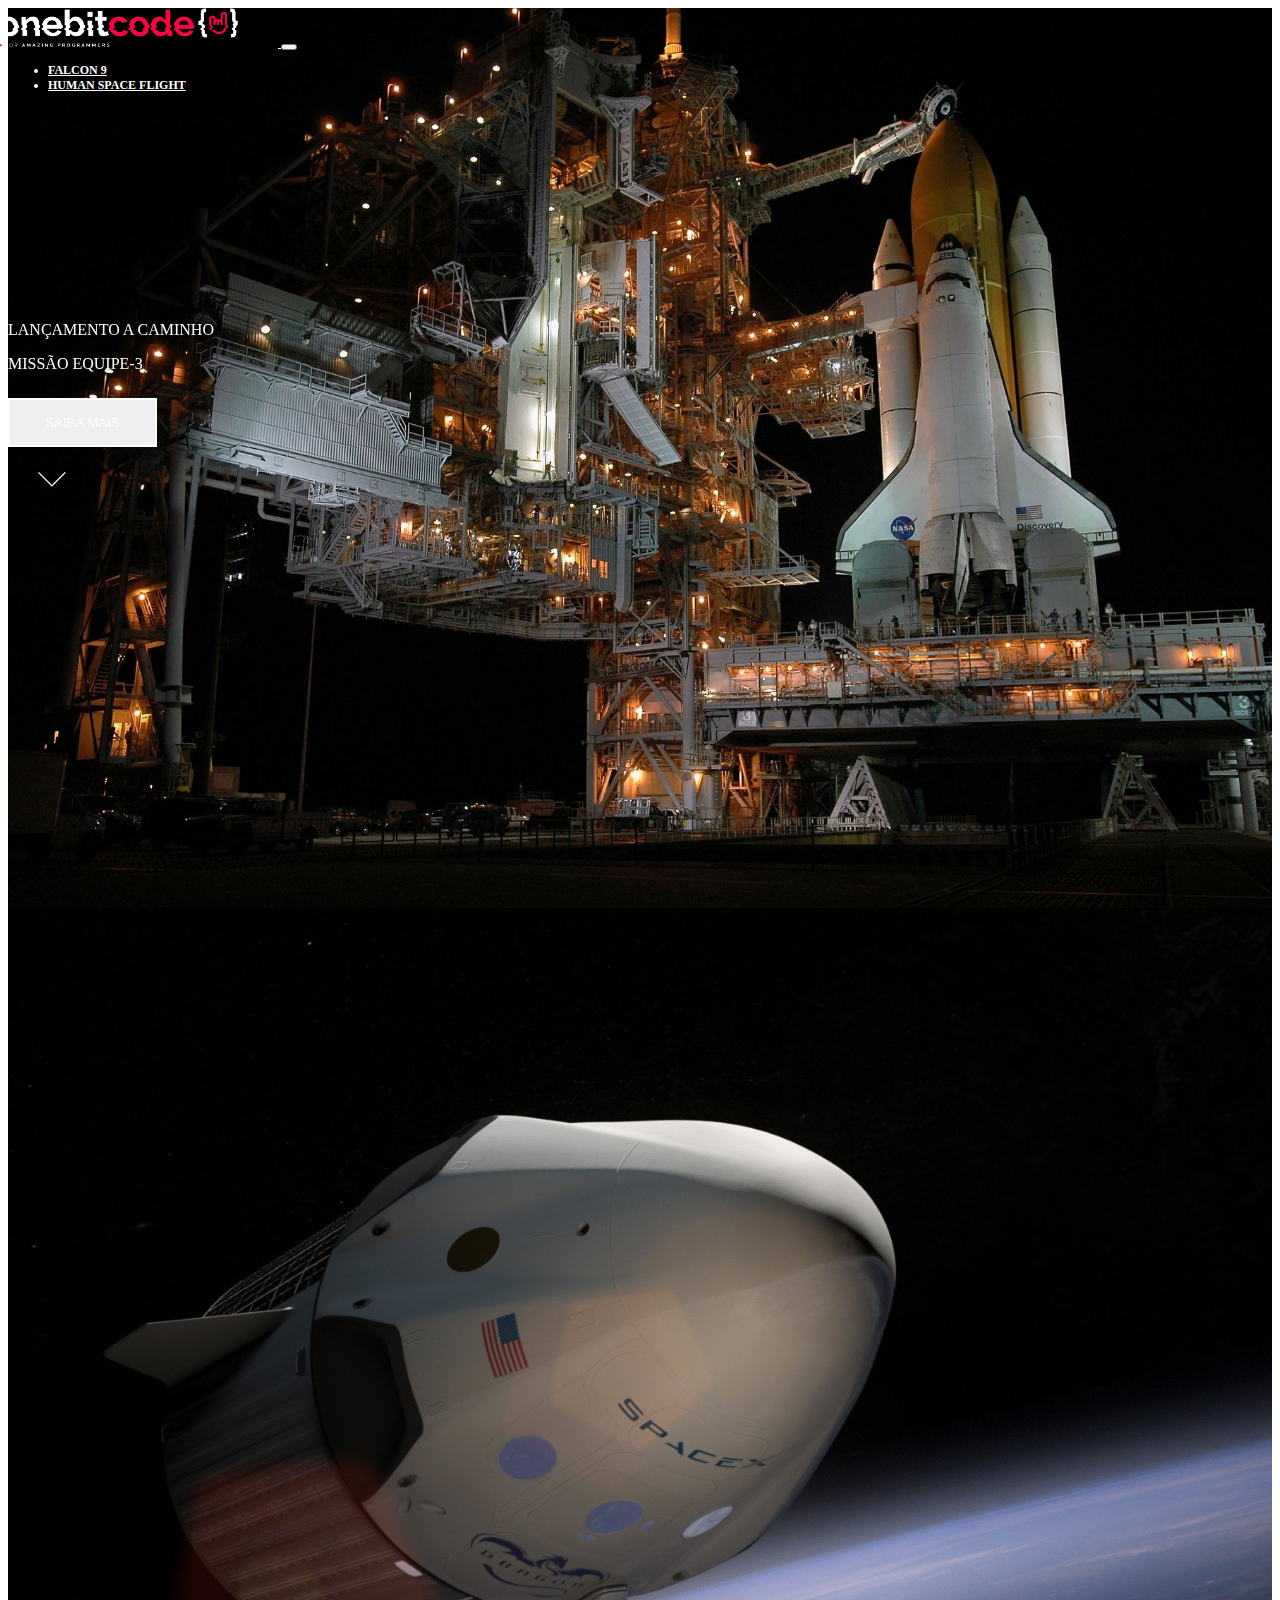
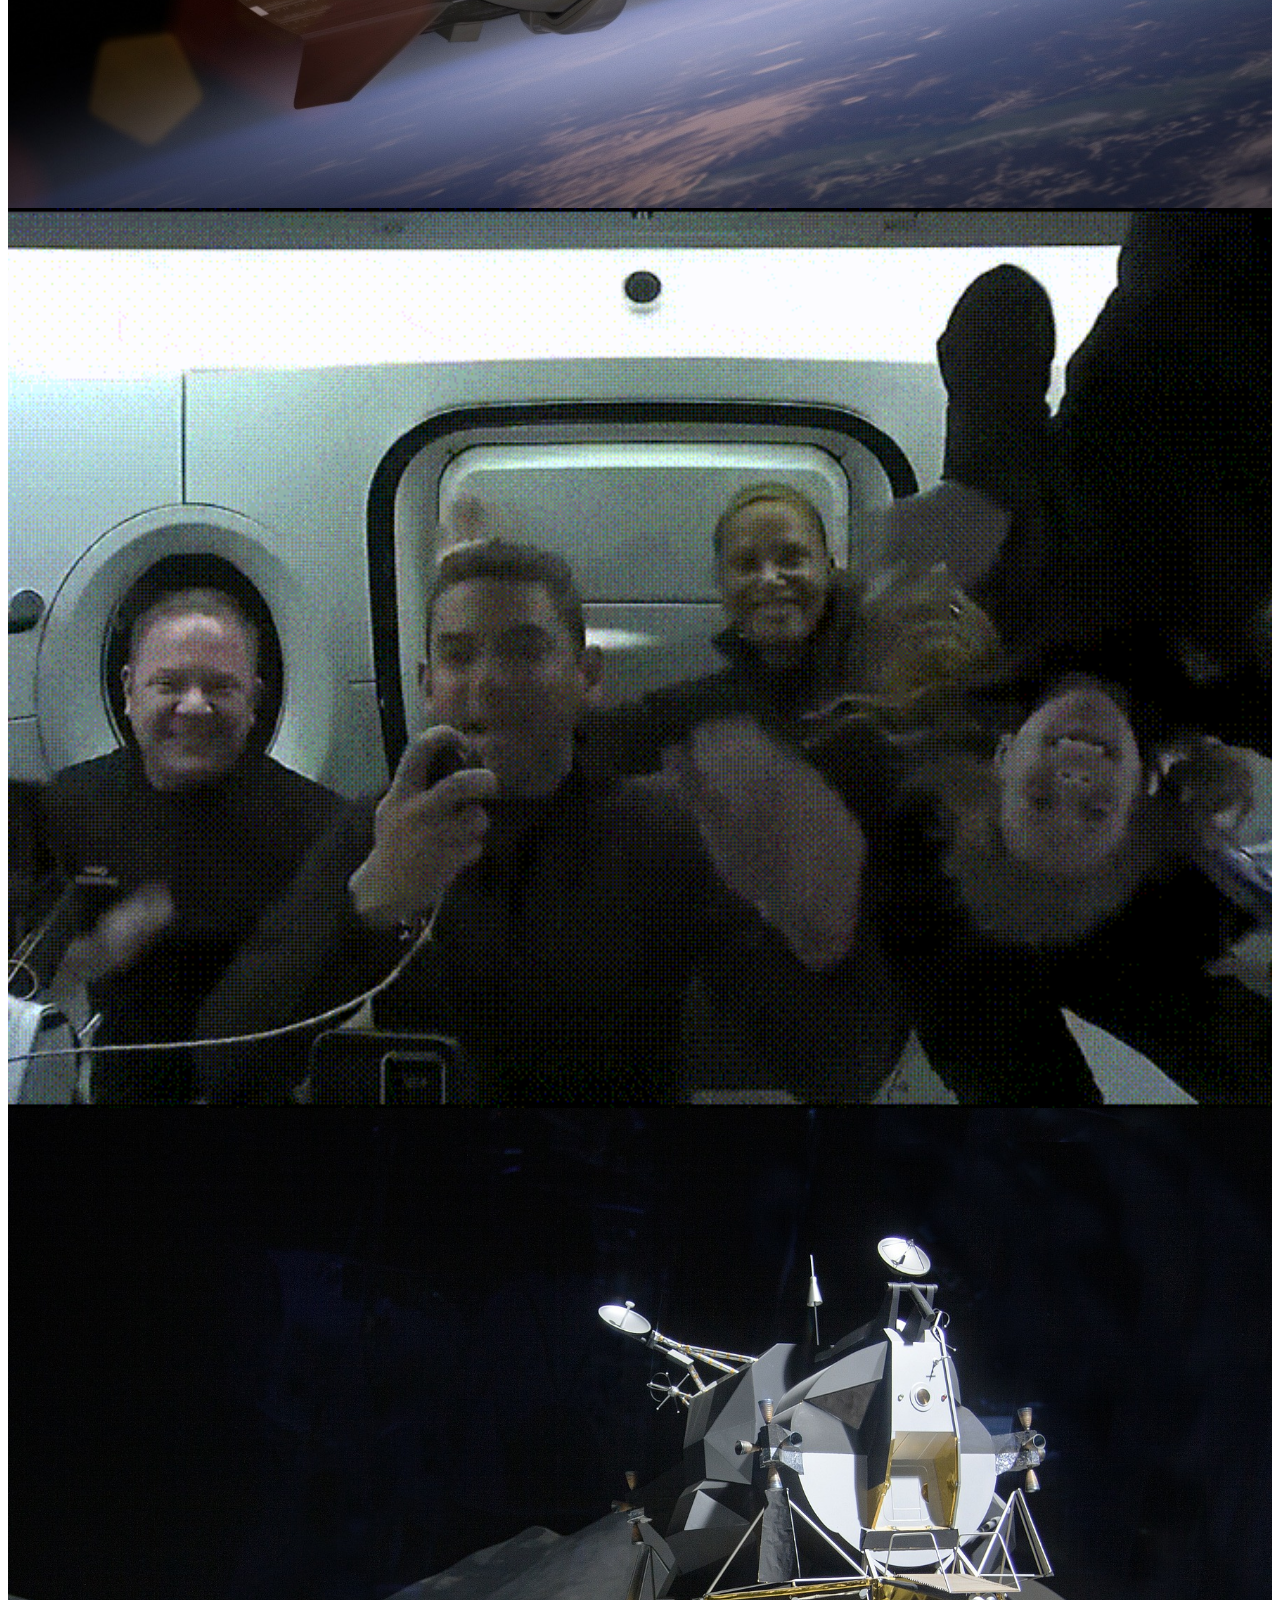
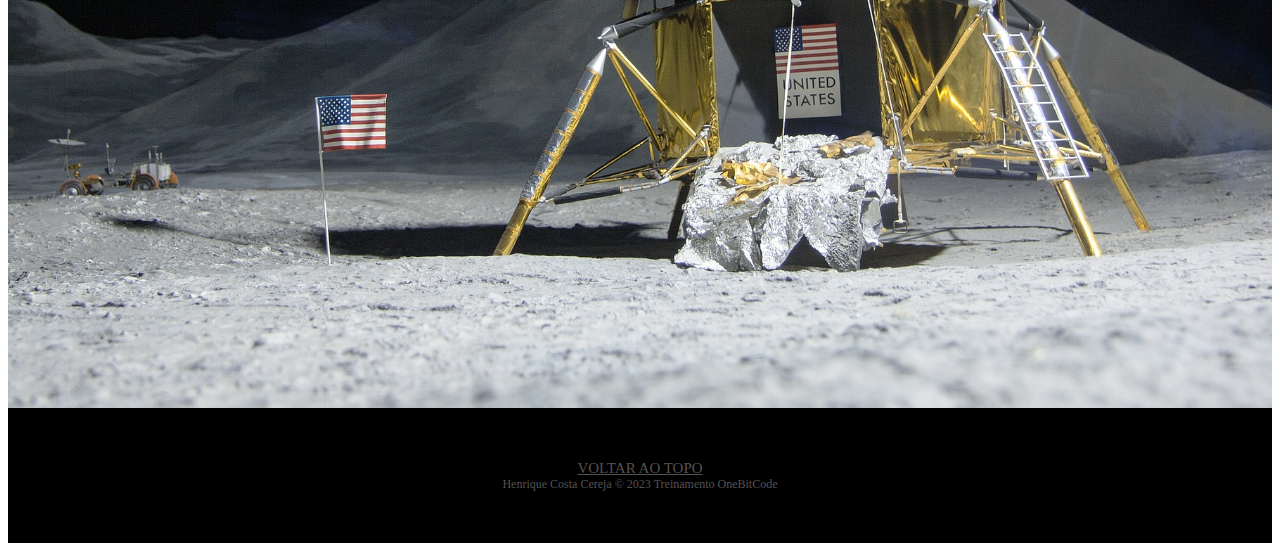
==== index.html @ 21c0ea2c "Subindo arquivos do projeto" ====
<!DOCTYPE html>
<html lang="pt-br">
  <head>
    <meta charset="UTF-8" />
    <meta http-equiv="X-UA-Compatible" content="IE=edge" />
    <meta name="viewport" content="width=device-width, initial-scale=1.0" />
    <title>One Bit X</title>

    <!-- Bootstrap -->
    <link
      href="https://cdn.jsdelivr.net/npm/bootstrap@5.1.3/dist/css/bootstrap.min.css"
      rel="stylesheet"
      integrity="sha384-1BmE4kWBq78iYhFldvKuhfTAU6auU8tT94WrHftjDbrCEXSU1oBoqyl2QvZ6jIW3"
      crossorigin="anonymous"
    />
    <!-- AOS -->
    <link rel="stylesheet" href="https://unpkg.com/aos@next/dist/aos.css" />
    <!-- Favicon -->
    <link rel="shortcut icon" href="./imgs/favicon.png" type="image/x-icon" />
    <!-- CSS -->
    <link rel="stylesheet" href="./css/style.css" />
  </head>

  <body>
    <div class="container-fluid container00 container01" id="topo">
      <!-- Navbar -->
      <div class="container">
        <header class="header">
          <nav class="navbar navbar-expand-lg navbar-dark bg-transparent pt-4">
            <div class="container-fluid">
              <a href="/index.html">
                <img
                  src="./imgs/logo-obc-2021-darkbg.png"
                  alt="LogoOBX"
                  class="logoPc img-fluid"
                />
              </a>
              <button
                class="navbar-toggler"
                type="button"
                data-bs-toggle="collapse"
                data-bs-target="#navbarNav"
                aria-controls="navbarNav"
                aria-expanded="false"
                aria-label="Toggle navigation"
              >
                <span class="navbar-toggler-icon"></span>
              </button>
              <div class="collapse navbar-collapse" id="navbarNav">
                <ul class="navbar-nav">
                  <li class="nav-item">
                    <a
                      class="nav-link active"
                      aria-current="page"
                      href="/pages/falcon9.html"
                      id="navItem"
                      >FALCON 9</a
                    >
                  </li>
                  <li class="nav-item">
                    <a
                      class="nav-link active"
                      href="/pages/humanSpace.html"
                      id="navItem"
                      >HUMAN SPACE FLIGHT</a
                    >
                  </li>
                </ul>
              </div>
            </div>
          </nav>
        </header>
      </div>
      <!-- Corpo -->
      <div
        class="container titlePadding"
        data-aos="fade-up"
        data-aos-duration="1500"
      >
        <p class="h5" id="launchComing">LANÇAMENTO A CAMINHO</p>
        <p class="h1 mediumTitle">MISSÃO EQUIPE-3</p>
        <button class="btn btn-outline-light mt-5" id="button">
          SAIBA MAIS
        </button>
        <div class="container text-center">
          <img src="./imgs/home/arrowDown.gif" alt="seta" class="arrowDown" />
        </div>
      </div>
    </div>

    <div class="container-fluid container00 container02">
      <div
        class="container titlePadding"
        data-aos="fade-right"
        data-aos-duration="1500"
      >
        <p class="h5">MISSÃO CONCLUÍDA</p>
        <p class="h1 shortTitle">MISSÃO EQUIPE-2 RETORNOU PARA A TERRA</p>
        <button class="btn btn-outline-light mt-5" id="button">
          SAIBA MAIS
        </button>
      </div>
    </div>

    <div class="container-fluid container00 container03">
      <div
        class="container titlePadding"
        data-aos="fade-down"
        data-aos-duration="1500"
      >
        <p class="h5">MISSÃO CONCLUÍDA</p>
        <p class="h1 shortTitle">DRAGON RETORNOU PARA A TERRA</p>
        <button class="btn btn-outline-light mt-5" id="button">
          SAIBA MAIS
        </button>
      </div>
    </div>

    <div class="container-fluid container00 container04">
      <div
        class="container titlePadding"
        data-aos="fade-down-right"
        data-aos-duration="1500"
      >
        <p class="h1 mediumTitle">STARSHIP POUSA ASTRONAUTAS DA NASA NA LUA</p>
        <button class="btn btn-outline-light mt-5" id="button">
          SAIBA MAIS
        </button>
      </div>
    </div>

    <!-- Footer -->
    <footer class="container-fluid footer">
      <a class="mb-3 copyright" href="#topo">VOLTAR AO TOPO</a>
      <div>
        <span class="me-4 copyright"> Henrique Costa Cereja &copy; 2023 </span>
        <span class="me-4 copyright"> Treinamento OneBitCode </span>
      </div>
    </footer>

    <!-- Bootstrap -->
    <script
      src="https://cdn.jsdelivr.net/npm/bootstrap@5.1.3/dist/js/bootstrap.bundle.min.js"
      integrity="sha384-ka7Sk0Gln4gmtz2MlQnikT1wXgYsOg+OMhuP+IlRH9sENBO0LRn5q+8nbTov4+1p"
      crossorigin="anonymous"
    ></script>
    <!-- AOS -->
    <script src="https://unpkg.com/aos@next/dist/aos.js"></script>
    <script>
      AOS.init();
    </script>
  </body>
</html>
---- css/style.css ----
@import url("https://fonts.googleapis.com/css2?family=Rubik:wght@400;500&display=swap");
* {
  color: white;
}

.header {
  font-size: 12px;
  font-weight: bold;
}
.header #navItem:hover {
  color: #b9b9b9;
}

.container00 {
  min-height: 100vh;
  background-size: cover;
  background-repeat: no-repeat;
  background-position: center;
}

.arrowDown {
  display: inline-block;
  width: 90px;
  margin-top: 5px;
}

.logoPc {
  width: 240px;
  margin-left: -10px;
  margin-right: 40px;
}

#button {
  padding: 15px 35px;
  border: 2px solid white;
}

.footer {
  background-color: black;
  height: 15vh;
  font-size: 12px;
  font-weight: 500;
  display: flex;
  flex-direction: column;
  align-items: center;
  justify-content: center;
}
.footer .copyright {
  color: #555252;
}
.footer a {
  font-size: 15px;
}
.footer a:hover {
  color: #b9b9b9;
}

@media (max-width: 450px) {
  .downloadDesc button {
    margin: 10px 0px;
  }
}
@media (max-width: 405px) {
  .logoPc {
    width: 180px;
    margin-top: 15px;
  }
  .footer {
    font-size: 10px;
  }
}
@media (max-width: 350px) {
  .logoPc {
    width: 150px;
    margin-top: 15px;
  }
}
.container00.container01 {
  background-image: url(../../imgs/home/01.jpg);
}
.container00.container02 {
  background-image: url(../../imgs/home/03.jpg);
}
.container00.container03 {
  background-image: url(../../imgs/home/02.gif);
}
.container00.container04 {
  background-image: url(../../imgs/home/04.jpg);
}

.titlePadding {
  padding-top: 200px;
}

.shortTitle {
  width: 550px;
  margin-bottom: 25px;
}

.mediumTitle {
  width: 650px;
  margin-bottom: 25px;
}

@media (max-width: 750px) {
  .titlePadding {
    padding-top: 120px;
  }
  .shortTitle,
  .mediumTitle {
    width: auto;
    font-size: 50px;
  }
}
@media (max-width: 380px) {
  .shortTitle,
  .mediumTitle {
    width: auto;
    font-size: 40px;
  }
}
.container00.container05 {
  background-image: url(../../imgs/falcon9/01.jpg);
}
.container00.container06 {
  background-image: url(../../imgs/falcon9/02.jpg);
}
.container00.carrossel01 {
  background-image: url(../../imgs/falcon9/03.jpg);
}
.container00.carrossel02 {
  background-image: url(../../imgs/falcon9/04.jpg);
}
.container00.carrossel03 {
  background-image: url(../../imgs/falcon9/05.jpg);
}
.container00.carrossel04 {
  background-image: url(../../imgs/falcon9/06.jpg);
}
.container00.carrossel05 {
  background-image: url(../../imgs/falcon9/07.jpg);
}
.container00.container07 {
  background-image: url(../../imgs/falcon9/08.jpg);
}

.titleFalcon9 {
  font-size: 90px;
  font-family: "Rubik", sans-serif;
}

.titleContent {
  display: flex;
  flex-direction: column;
  height: 80vh;
  justify-content: center;
}

.numbers {
  background-color: black;
  height: 40vh;
  display: flex;
  flex-direction: column;
  justify-content: center;
}
.numbers .titleNumb {
  font-size: 90px;
}
.numbers .subTitleNumb {
  font-size: 20px;
}

.falcon9Desc {
  font-size: 22px;
  width: 640px;
  line-height: 50px;
}

.containerFalcon9Desc {
  display: grid;
  height: 90vh;
  align-items: center;
  justify-content: left;
}

#overViewPosition {
  width: 500px;
  margin-left: 13%;
  padding-top: 15%;
}

.carrosselSlide img {
  height: 100vh;
}

.carousselText {
  background-color: rgba(0, 0, 0, 0.5);
}

.downloadDesc {
  background-color: black;
  height: 85vh;
  padding-top: 240px;
}
.downloadDesc button {
  border: 2px solid white;
  margin-right: 10px;
}

.bgDarkened {
  background-color: rgba(0, 0, 0, 0.5);
}

@media (max-width: 768px) {
  .numbers .titleNumb {
    font-size: 80px;
  }
  .numbers .subTitleNumb {
    font-size: 18px;
  }
  #overViewPosition {
    padding-top: 35%;
  }
  .falcon9Desc {
    font-size: 22px;
    width: auto;
    line-height: 50px;
  }
}
@media (max-width: 585px) {
  .numbers {
    height: 60vh;
  }
  .numbers .titleNumb {
    font-size: 50px;
  }
  #overViewPosition {
    width: auto;
    margin-left: auto;
  }
}
@media (max-width: 376px) {
  .titleFalcon9 {
    font-size: 50px;
  }
  .subTitleFalcon9 {
    font-size: 16px;
  }
  .falcon9Desc {
    font-size: 18px;
  }
}
.container00.container08 {
  background-image: url(../../imgs/humanFlight/01.jpg);
}
.container00.container09 {
  background-image: url(../../imgs/humanFlight/02.jpg);
}
.container00.container10 {
  background-image: url(../../imgs/humanFlight/03.jpg);
}
.container00.container11 {
  background-image: url(../../imgs/humanFlight/04.jpg);
}
.container00.container12 {
  background-image: url(../../imgs/humanFlight/05.jpg);
}

.container08Content {
  height: 90vh;
  display: flex;
  flex-direction: column;
  justify-content: center;
  align-items: center;
}
.container08Content .titleHuman {
  font-size: 120px;
}
.container08Content .subTitleHuman {
  margin-top: 20px;
  margin-bottom: 50px;
  font-size: 30px;
  font-weight: 300;
}

.earthDesc {
  background-color: black;
  height: 25vh;
  display: flex;
  align-items: center;
  justify-content: center;
}
.earthDesc .textEarthDesc {
  color: #d8d8d8;
  font-weight: 400;
  font-size: 20px;
  width: 800px;
}

.containerRightContent {
  margin-left: 55%;
  padding-top: 15%;
}

.containerLeftContent {
  margin-left: 5%;
  padding-top: 15%;
}

.titleSection {
  font-size: 60px;
  font-weight: bold;
}

.subTitle {
  font-weight: 300;
  margin-bottom: 40px;
}

@media (max-width: 770px) {
  .container08Content .titleHuman {
    font-size: 90px;
  }
  .container08Content img {
    width: 150px;
  }
  .containerRightContent {
    margin-left: 15%;
  }
  .containerLeftContent {
    margin-left: 15%;
  }
  .earthDesc .textEarthDesc {
    font-size: 16px;
    width: auto;
  }
}
@media (max-width: 610px) {
  .container08Content .titleHuman {
    font-size: 60px;
  }
  .container08Content .subTitleHuman {
    font-size: 24px;
  }
  .containerRightContent {
    margin-left: 5%;
  }
  .containerLeftContent {
    margin-left: 5%;
  }
  .titleSection {
    font-size: 50px;
  }
}
@media (max-width: 380px) {
  .container08Content .titleHuman {
    font-size: 40px;
  }
  .container08Content img {
    width: 100px;
  }
}

/*# sourceMappingURL=style.css.map */
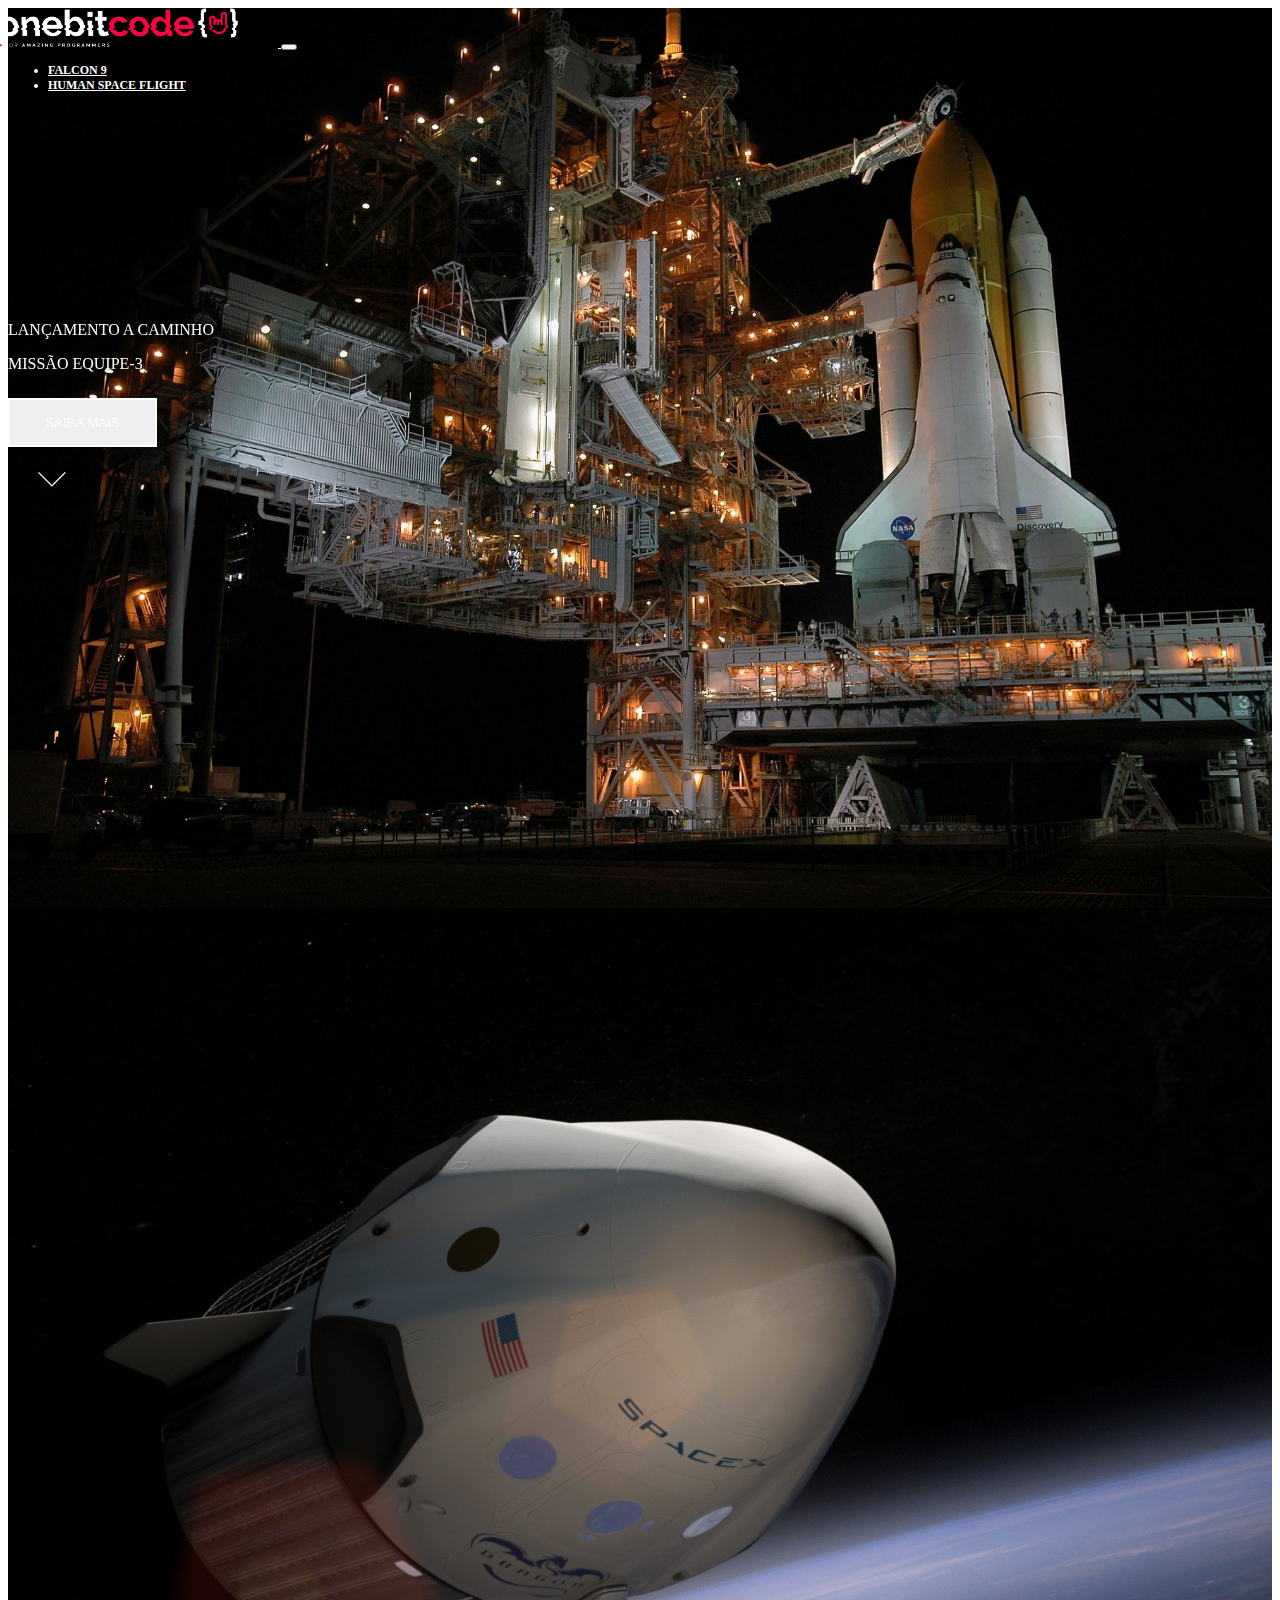
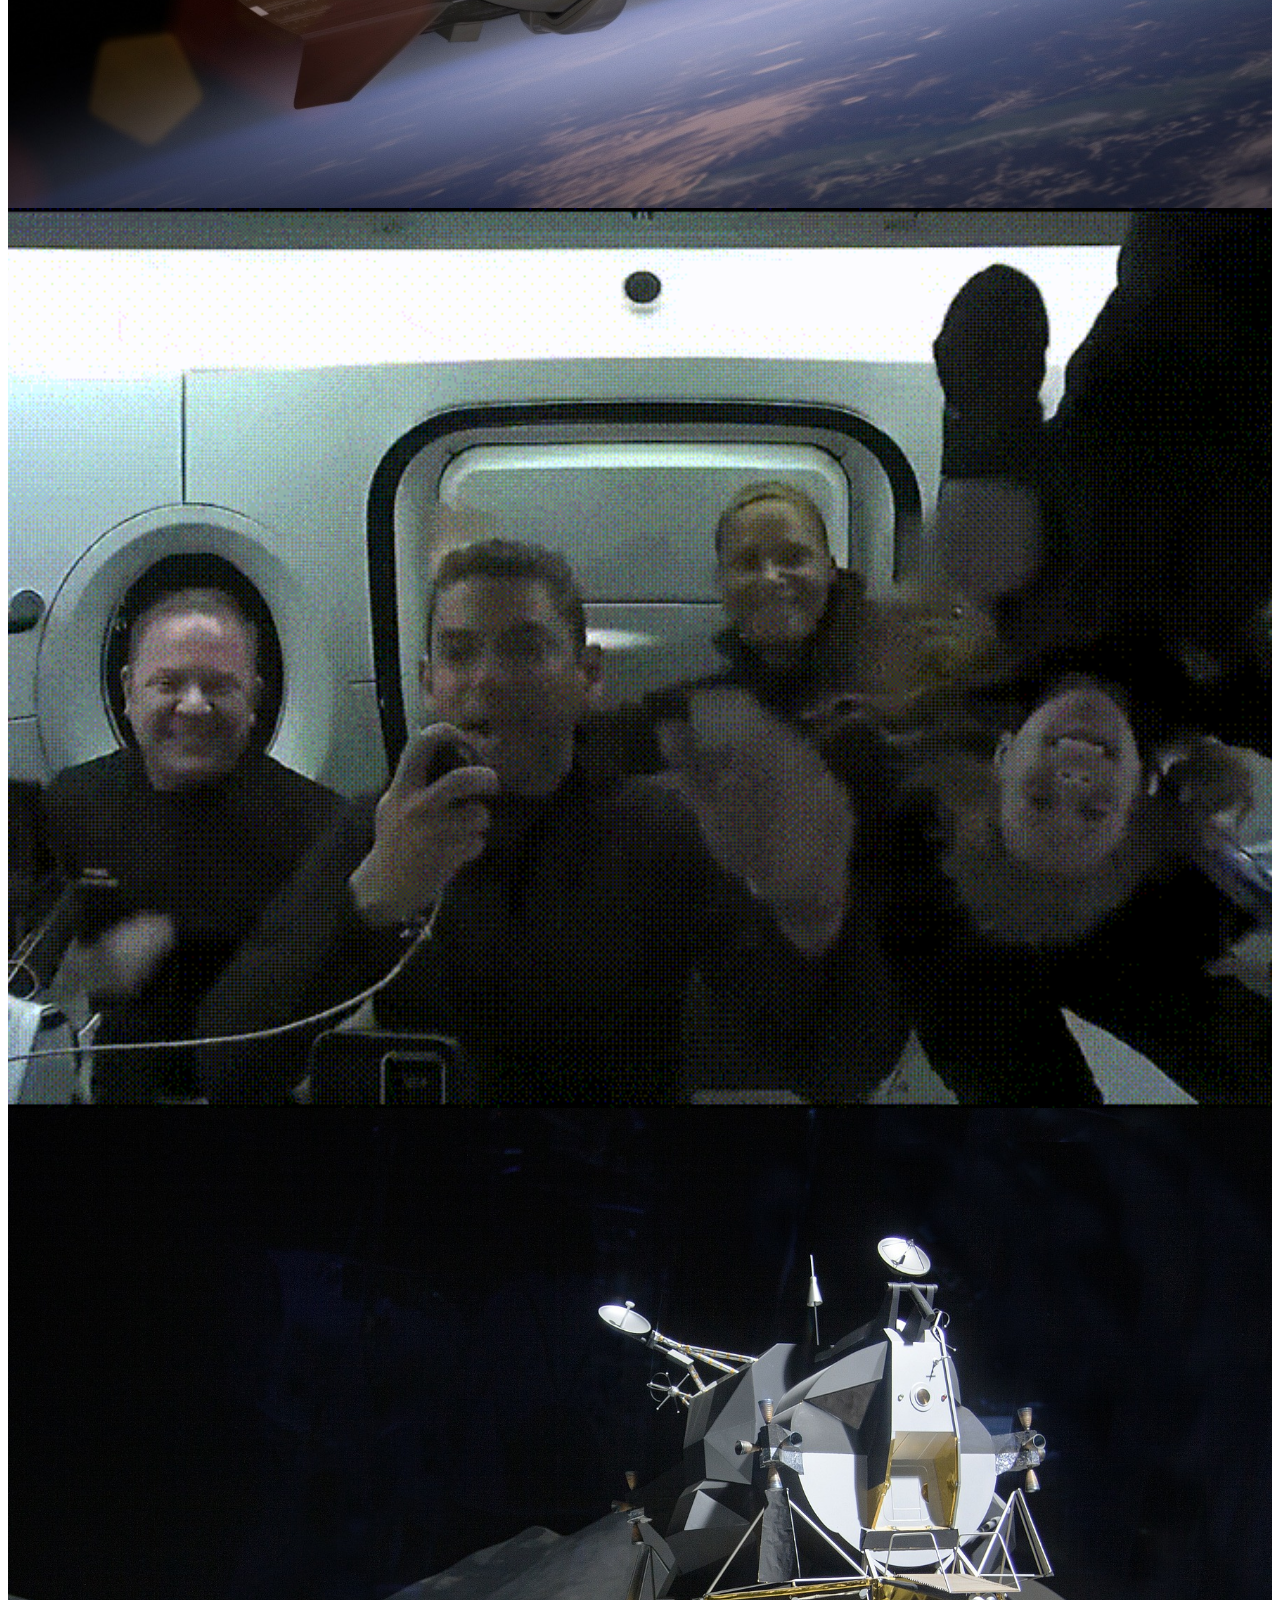
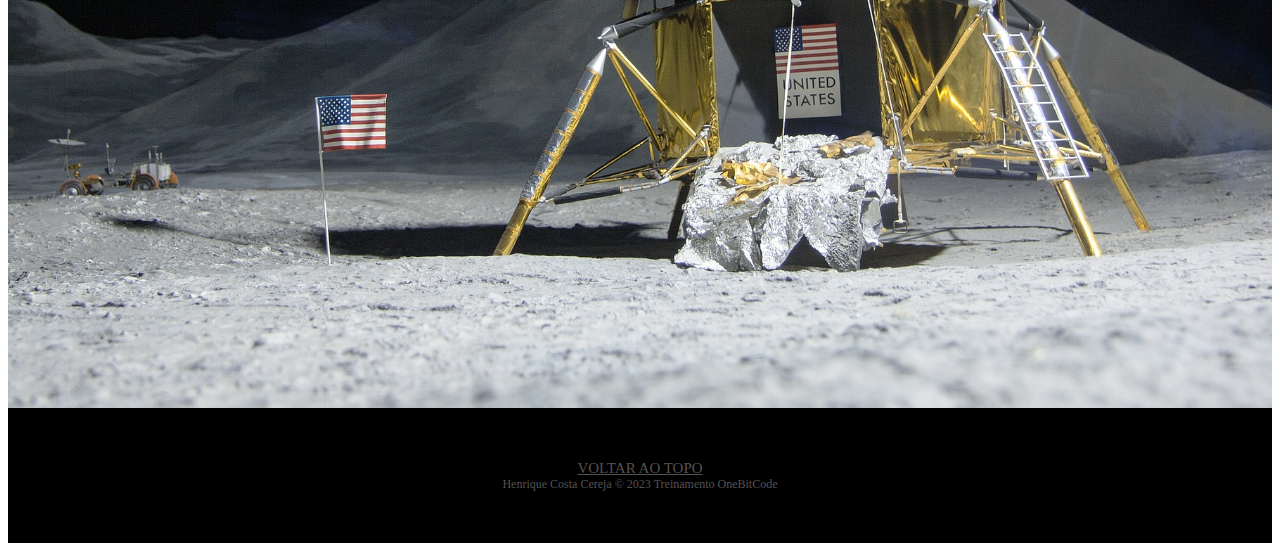
==== commit 51353d02: "Arrumando arquivos" ====
--- a/index.html
+++ b/index.html
@@ -28,7 +28,7 @@
         <header class="header">
           <nav class="navbar navbar-expand-lg navbar-dark bg-transparent pt-4">
             <div class="container-fluid">
-              <a href="/index.html">
+              <a href="./index.html">
                 <img
                   src="./imgs/logo-obc-2021-darkbg.png"
                   alt="LogoOBX"
@@ -52,7 +52,7 @@
                     <a
                       class="nav-link active"
                       aria-current="page"
-                      href="/pages/falcon9.html"
+                      href="./pages/falcon9.html"
                       id="navItem"
                       >FALCON 9</a
                     >
@@ -60,7 +60,7 @@
                   <li class="nav-item">
                     <a
                       class="nav-link active"
-                      href="/pages/humanSpace.html"
+                      href="./pages/humanSpace.html"
                       id="navItem"
                       >HUMAN SPACE FLIGHT</a
                     >
--- a/css/style.css
+++ b/css/style.css
@@ -76,16 +76,16 @@
   }
 }
 .container00.container01 {
-  background-image: url(../../imgs/home/01.jpg);
+  background-image: url(../imgs/home/01.jpg);
 }
 .container00.container02 {
-  background-image: url(../../imgs/home/03.jpg);
+  background-image: url(../imgs/home/03.jpg);
 }
 .container00.container03 {
-  background-image: url(../../imgs/home/02.gif);
+  background-image: url(../imgs/home/02.gif);
 }
 .container00.container04 {
-  background-image: url(../../imgs/home/04.jpg);
+  background-image: url(../imgs/home/04.jpg);
 }
 
 .titlePadding {
@@ -120,28 +120,28 @@
   }
 }
 .container00.container05 {
-  background-image: url(../../imgs/falcon9/01.jpg);
+  background-image: url(../imgs/falcon9/01.jpg);
 }
 .container00.container06 {
-  background-image: url(../../imgs/falcon9/02.jpg);
+  background-image: url(../imgs/falcon9/02.jpg);
 }
 .container00.carrossel01 {
-  background-image: url(../../imgs/falcon9/03.jpg);
+  background-image: url(../imgs/falcon9/03.jpg);
 }
 .container00.carrossel02 {
-  background-image: url(../../imgs/falcon9/04.jpg);
+  background-image: url(../imgs/falcon9/04.jpg);
 }
 .container00.carrossel03 {
-  background-image: url(../../imgs/falcon9/05.jpg);
+  background-image: url(../imgs/falcon9/05.jpg);
 }
 .container00.carrossel04 {
-  background-image: url(../../imgs/falcon9/06.jpg);
+  background-image: url(../imgs/falcon9/06.jpg);
 }
 .container00.carrossel05 {
-  background-image: url(../../imgs/falcon9/07.jpg);
+  background-image: url(../imgs/falcon9/07.jpg);
 }
 .container00.container07 {
-  background-image: url(../../imgs/falcon9/08.jpg);
+  background-image: url(../imgs/falcon9/08.jpg);
 }
 
 .titleFalcon9 {
@@ -251,19 +251,19 @@
   }
 }
 .container00.container08 {
-  background-image: url(../../imgs/humanFlight/01.jpg);
+  background-image: url(../imgs/humanFlight/01.jpg);
 }
 .container00.container09 {
-  background-image: url(../../imgs/humanFlight/02.jpg);
+  background-image: url(../imgs/humanFlight/02.jpg);
 }
 .container00.container10 {
-  background-image: url(../../imgs/humanFlight/03.jpg);
+  background-image: url(../imgs/humanFlight/03.jpg);
 }
 .container00.container11 {
-  background-image: url(../../imgs/humanFlight/04.jpg);
+  background-image: url(../imgs/humanFlight/04.jpg);
 }
 .container00.container12 {
-  background-image: url(../../imgs/humanFlight/05.jpg);
+  background-image: url(../imgs/humanFlight/05.jpg);
 }
 
 .container08Content {
